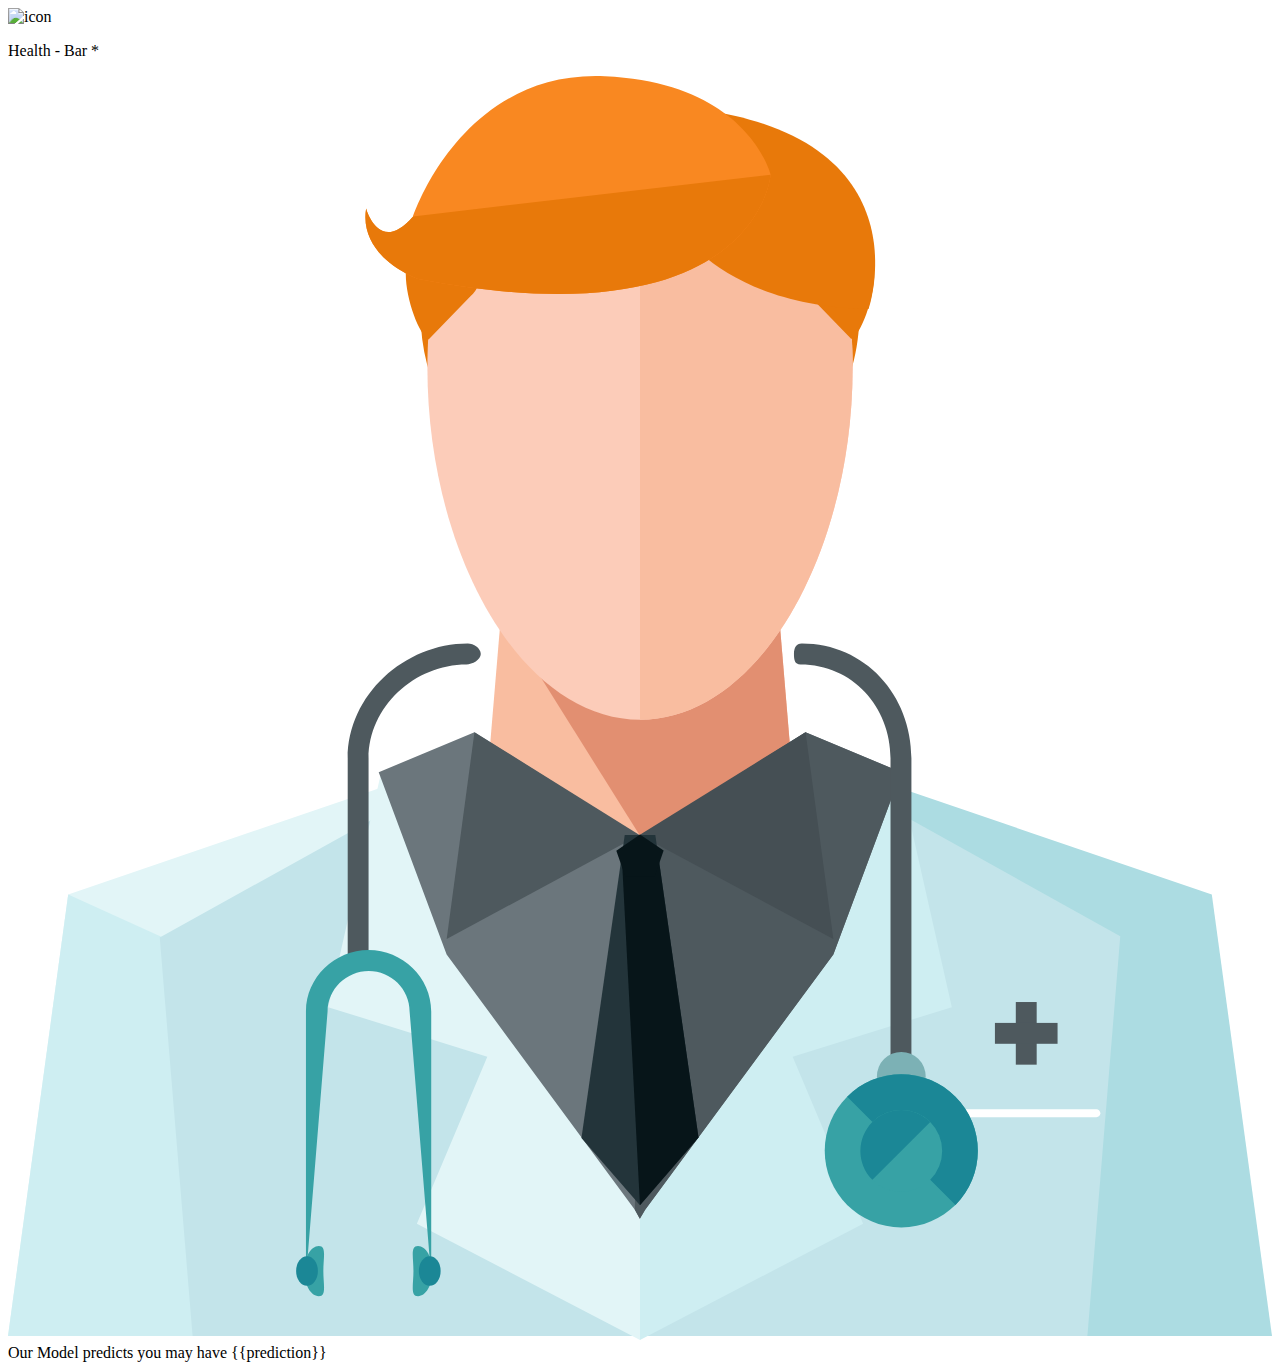
==== templates/result.html @ 486ffe9b "Initial Commit" ====
<!DOCTYPE html>
<html lang="en">
  <head>
    <meta charset="UTF-8" />
    <meta http-equiv="X-UA-Compatible" content="IE=edge" />
    <meta name="viewport" content="width=device-width, initial-scale=1.0" />
    <title>Health Bar</title>

    <!-- Google Fonts -->
    <link rel="preconnect" href="https://fonts.googleapis.com" />
    <link rel="preconnect" href="https://fonts.gstatic.com" crossorigin />
    <link
      href="https://fonts.googleapis.com/css2?family=Bree+Serif&display=swap"
      rel="stylesheet"
    />

    <link rel="preconnect" href="https://fonts.googleapis.com" />
    <link rel="preconnect" href="https://fonts.gstatic.com" crossorigin />
    <link
      href="https://fonts.googleapis.com/css2?family=Josefin+Sans:wght@400;600;700&display=swap"
      rel="stylesheet"
    />

    <!-- CSS -->
    <link rel="stylesheet" href="./static/style.css" type="text/css" />

    <!-- Favicon -->
  </head>
  <body>
    <!-- Header -->
    <header>
      <div id="icon" class="universal_left_margin">
        <img src="./static/images/mental-health.png" alt="icon" />
      </div>

      <div id="title">
        <p>Health - Bar *</p>
      </div>
    </header>
    <div class="prediction">
      <div class="svg-container">
        <svg
        class="svg-icon"
          version="1.1"
          id="Layer_1"
          xmlns="http://www.w3.org/2000/svg"
          xmlns:xlink="http://www.w3.org/1999/xlink"
          x="0px"
          y="0px"
          viewBox="0 0 484.336 484.336"
          style="enable-background: new 0 0 484.336 484.336"
          xml:space="preserve"
        >
          <polygon
            style="fill: #acdce2"
            points="304.424,260.073 461.272,313.633 484.336,482.833 249.336,482.833 "
          />
          <polygon
            style="fill: #e2f5f7"
            points="179.912,260.073 23.064,313.633 0,482.833 235,482.833 "
          />
          <polygon
            style="fill: #ceeef2"
            points="153.896,373.057 23.064,313.633 0,482.833 235,482.833 "
          />
          <polygon
            style="fill: #c3e4ea"
            points="426.192,329.585 304.424,261.841 291.832,314.833 192.504,314.833 179.912,262.537 
           58.144,330.121 70.736,482.833 187.472,482.833 235,482.833 249.336,482.833 299.064,482.833 413.6,482.833 "
          />
          <polygon
            style="fill: #e2f5f7"
            points="143,266.793 122.664,356.793 183.664,375.793 156.664,439.793 242.168,484.289 
           242.168,437.137 "
          />
          <polygon
            style="fill: #ceeef2"
            points="341.352,266.793 361.664,356.793 300.664,375.793 327.672,439.793 242.168,484.289 
           242.168,437.137 "
          />
          <path
            style="fill: #e8790a"
            d="M326.256,90.833c0,40.12-30.216,72-67.504,72h-33.168c-37.28,0-67.504-31.88-67.504-72l0,0
           c0-40.136,30.216-72,67.504-72h33.168C296.032,18.833,326.256,50.697,326.256,90.833L326.256,90.833z"
          />
          <polygon
            style="fill: #f9bda0"
            points="302.504,290.833 181.832,290.833 189.88,194.833 294.456,194.833 "
          />
          <polygon
            style="fill: #e28f71"
            points="302.504,290.833 241.976,290.833 181.832,194.833 294.456,194.833 "
          />
          <path
            style="fill: #fcccb9"
            d="M323.648,111.689c0,70.872-35.72,135-81.472,135c-45.768,0-81.472-64.128-81.472-135
           c0-70.88,35.704-82.68,81.472-82.68C287.928,29.009,323.648,40.809,323.648,111.689z"
          />
          <path
            style="fill: #f9bda0"
            d="M242.176,29.009c45.752,0,81.472,11.8,81.472,82.68c0,70.872-35.72,135-81.472,135"
          />
          <polygon
            style="fill: #6b767c"
            points="240.192,434.449 168.08,336.585 142.048,266.793 178.736,251.417 242.176,291.569 
           305.6,251.417 342.288,266.793 316.256,336.585 244.144,434.449 242.112,437.905 "
          />
          <polyline
            style="fill: #4e595e"
            points="242.176,291.569 305.6,251.417 342.288,266.793 316.256,336.585 244.144,434.449 
           242.112,437.905 240.192,434.449 "
          />
          <polygon
            style="fill: #4e595e"
            points="178.736,251.417 241.976,290.833 168.096,330.681 "
          />
          <polygon
            style="fill: #454f54"
            points="305.6,251.417 241.976,290.833 316.256,330.681 "
          />
          <g>
            <path
              style="fill: #e8790a"
              d="M161.16,100.945c-4.328-1.896-11.472-22.736-7.656-31.424c3.84-8.704,18.456-6.2,22.768-4.296
               c4.344,1.904,7.936,12.784,0.936,19.192"
            />
            <path
              style="fill: #e8790a"
              d="M323.144,100.761c4.344-1.912,11.528-22.744,7.72-31.432c-3.816-8.68-18.408-6.168-22.752-4.256
               c-4.328,1.912-7.952,12.808-0.952,19.192"
            />
            <path
              style="fill: #e8790a"
              d="M254.568,54.801c0,0,15.832,33.16,75.16,34.496c0,0,22.184-64.496-64.488-76.496L254.568,54.801z"
            />
          </g>
          <path
            style="fill: #f98821"
            d="M292.224,37.793c0,0-5,65-135,40c0,0-23-8-20-27c0,0,5,18,18,3c0,0,18.496-56.168,73.504-53.664
           S292.224,37.793,292.224,37.793z"
          />
          <path
            style="fill: #e8790a"
            d="M292.224,37.793c0,0-5,65-135,40c0,0-23-8-20-27c0,0,5,18,18,3"
          />
          <polygon
            style="fill: #23343a"
            points="248.032,290.833 264.584,406.713 242.16,432.705 219.736,406.913 236.32,290.833 "
          />
          <g>
            <polyline
              style="fill: #071519"
              points="235.176,298.833 249.176,298.833 264.584,406.713 242.16,432.705 	"
            />
            <polygon
              style="fill: #071519"
              points="236.568,306.833 233.096,296.905 242.16,290.681 251.224,296.729 247.752,306.833 	"
            />
          </g>
          <path
            style="fill: #ffffff"
            d="M418.568,397.465c0,0.832-0.688,1.504-1.512,1.504h-88.472c-0.832,0-1.504-0.672-1.504-1.504l0,0
           c0-0.832,0.672-1.504,1.504-1.504h88.464C417.88,395.961,418.568,396.633,418.568,397.465L418.568,397.465z"
          />
          <g>
            <path
              style="fill: #4e595e"
              d="M134.168,340.129c-2.2,0-4-1.792-4-4v-74.664c0-24.256,21.752-44,46-44c2.216,0,4.992,1.792,4.992,4
               s-3.272,4-5.496,4c-19.84,0-37.504,16.152-37.504,36v74.664C138.168,338.337,136.384,340.129,134.168,340.129z"
            />
            <path
              style="fill: #4e595e"
              d="M342.168,380.129c2.216,0,4-1.792,4-4V261.465c0-24.256-17.736-44-42-44c-2.2,0-3.008,1.792-3.008,4
               s0.304,4,2.504,4c19.856,0,34.496,16.152,34.496,36v114.664C338.168,378.337,339.968,380.129,342.168,380.129z"
            />
          </g>
          <circle style="fill: #7cb1b5" cx="342.288" cy="383.289" r="9.336" />
          <path
            style="fill: #37a2a5"
            d="M371.624,411.857c0,16.192-13.16,29.344-29.328,29.344c-16.216,0-29.344-13.152-29.344-29.344
           c0-16.176,13.128-29.328,29.344-29.328C358.464,382.529,371.624,395.681,371.624,411.857z"
          />
          <path
            style="fill: #1b8796"
            d="M321.56,391.121c11.424-11.44,30.032-11.44,41.472,0c11.456,11.456,11.44,30.056,0.016,41.488"
          />
          <circle style="fill: #37a2a5" cx="342.296" cy="411.873" r="15.664" />
          <path
            style="fill: #1b8796"
            d="M331.216,422.937c-6.112-6.096-6.112-16.048,0-22.144c6.112-6.128,16.048-6.112,22.16-0.016"
          />
          <g>
            <path
              style="fill: #37a2a5"
              d="M162.168,460.417L162.168,460.417l-8.28-102c0-8.544-7.104-15.504-15.648-15.504
               s-15.784,6.952-15.784,15.504l-8.288,102l0,0v-102c0-12.96,11.048-23.504,24-23.504c12.968,0,24,10.536,24,23.504V460.417z"
            />
            <path
              style="fill: #37a2a5"
              d="M120.832,457.913c0,5.312,1.296,9.624-1.752,9.624c-3.032,0-5.504-4.312-5.504-9.624
               s2.472-9.624,5.504-9.624C122.128,448.289,120.832,452.601,120.832,457.913z"
            />
          </g>
          <ellipse
            style="fill: #1b8796"
            cx="114.568"
            cy="457.913"
            rx="4.168"
            ry="5.664"
          />
          <path
            style="fill: #37a2a5"
            d="M155.36,457.913c0-5.312-1.296-9.624,1.752-9.624c3.032,0,5.504,4.312,5.504,9.624
           s-2.472,9.624-5.504,9.624C154.064,467.537,155.36,463.225,155.36,457.913z"
          />
          <ellipse
            style="fill: #1b8796"
            cx="161.608"
            cy="457.913"
            rx="4.168"
            ry="5.664"
          />
          <g>
            <rect
              x="386.168"
              y="354.833"
              style="fill: #4e595e"
              width="8"
              height="24"
            />
            <rect
              x="378.168"
              y="362.833"
              style="fill: #4e595e"
              width="24"
              height="8"
            />
          </g>
          <g></g>
          <g></g>
          <g></g>
          <g></g>
          <g></g>
          <g></g>
          <g></g>
          <g></g>
          <g></g>
          <g></g>
          <g></g>
          <g></g>
          <g></g>
          <g></g>
          <g></g>
        </svg>
      </div>
      <div class="prediction-body">
        Our Model predicts you may have {{prediction}}
      </div>
    </div>
  </body>
</html>
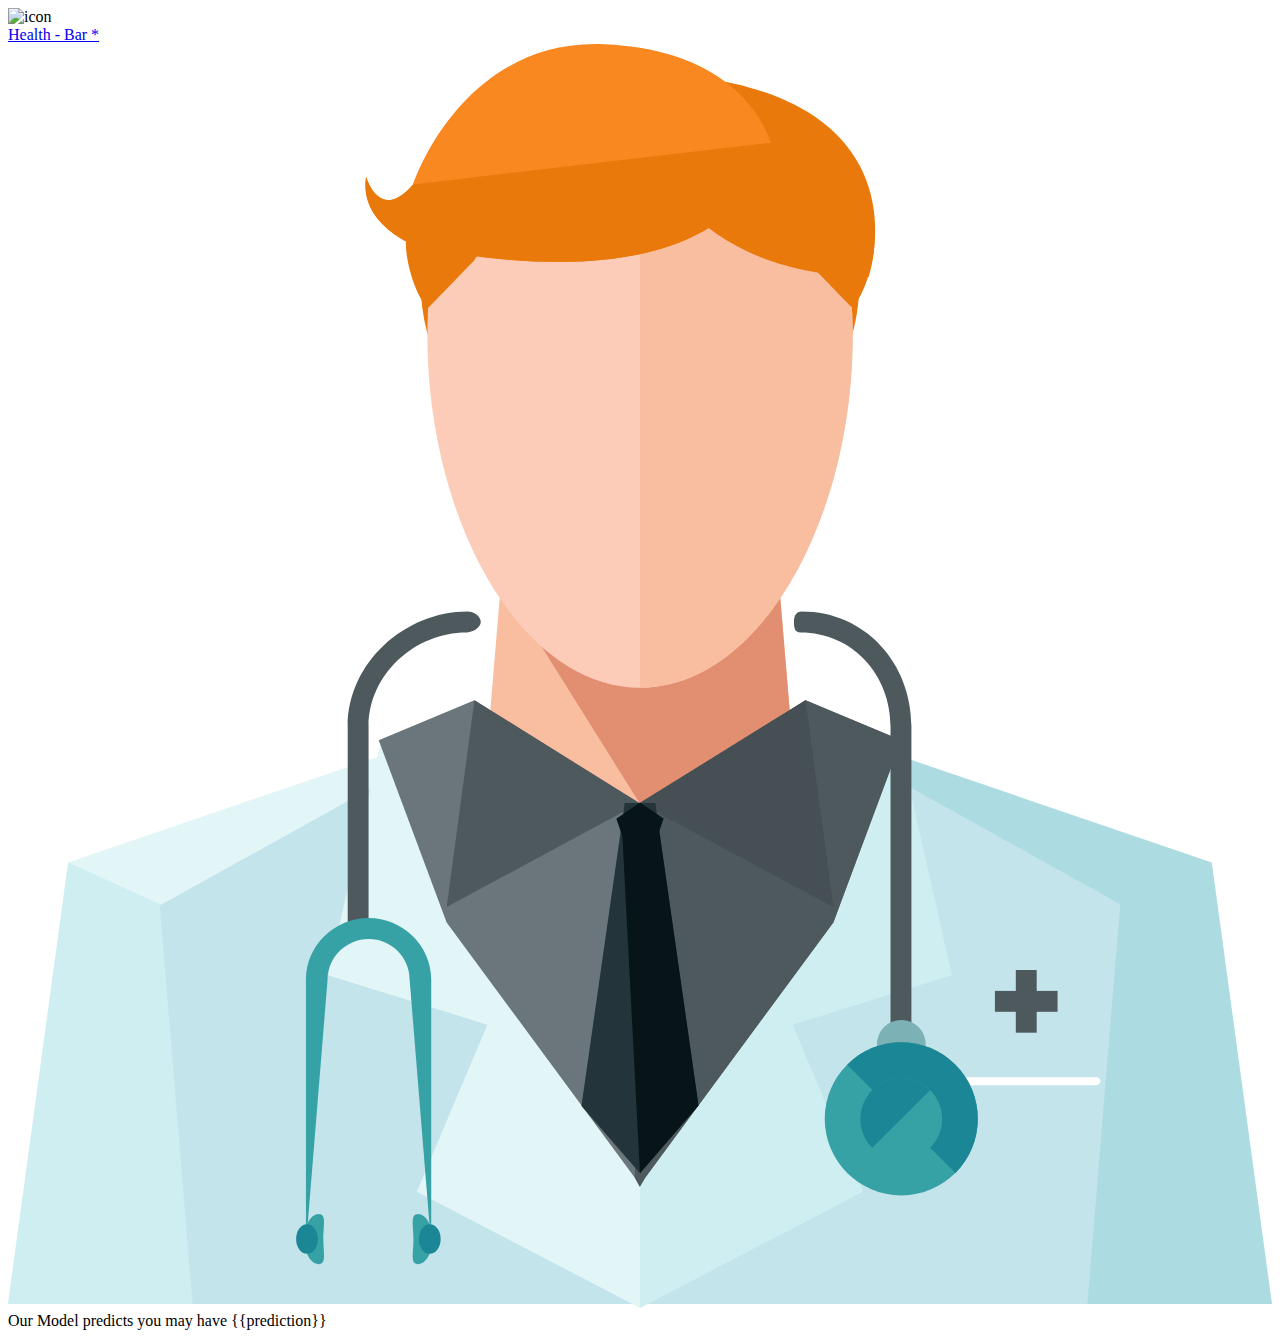
==== commit 57b475f3: "Redirect issue fixed" ====
--- a/templates/result.html
+++ b/templates/result.html
@@ -34,7 +34,7 @@
       </div>
 
       <div id="title">
-        <p>Health - Bar *</p>
+        <a href="/">Health - Bar *</a>
       </div>
     </header>
     <div class="prediction">
